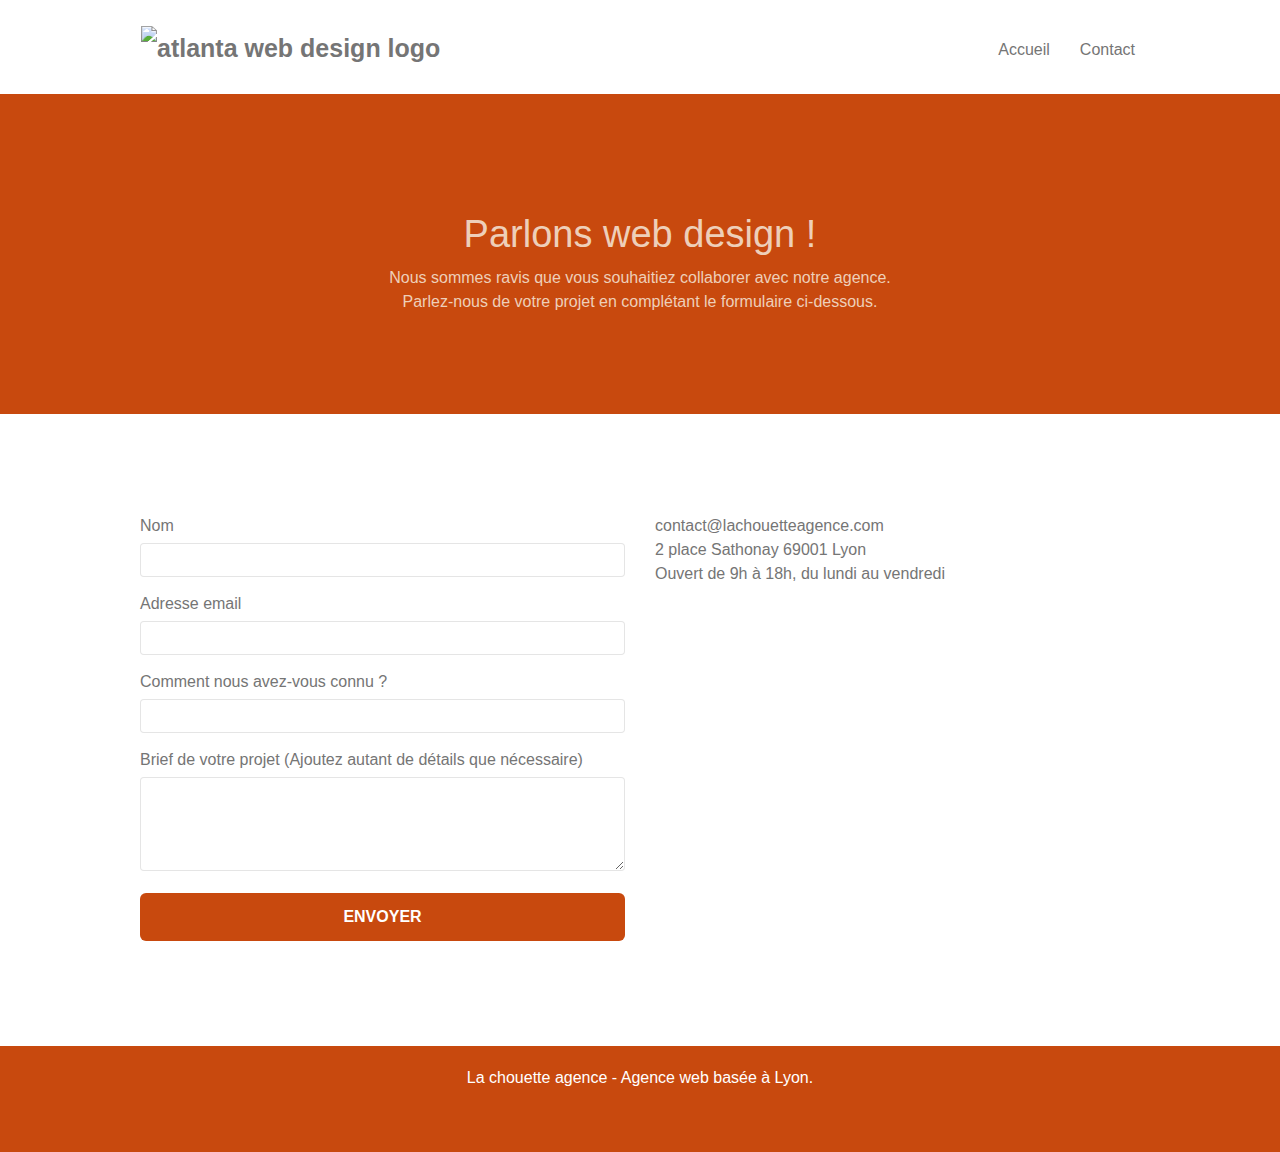
==== contact.html @ 0abac4f8 "after modifications" ====
<!doctype html>
<html lang="fr">
<head>
    <meta charset="utf-8">
    <meta name="keywords" content="">
    <meta name="description" content="">
    <meta name="viewport" content="width=device-width, initial-scale=1.0, viewport-fit=cover">
    <link rel="shortcut icon" type="image/png" href="favicon.jpg">
    
	<link rel="stylesheet" type="text/css" href="./css/bootstrap.min.css">
	<link rel="stylesheet" type="text/css" href="style.css">
	<link rel="stylesheet" type="text/css" href="./css/font-awesome.min.css">
	<link rel="stylesheet" type="text/css" href="./css/et-line.min.css">
	
    
	
    <title>Contact us</title>

    
<!-- Analytics -->
 
<!-- Analytics END -->
    
</head>
<body>
<!-- Principal conteneur -->
<!-- bloc-0 -->
<header class="bloc bgc-white l-bloc " id="bloc-0">
	<div class="container bloc-sm">
		<nav class="navbar row">
			<div class="navbar-header">
				<a class="navbar-brand" href="index.html"><img src="img/la-chouette-agence.png" alt="atlanta web design logo" height="40" /></a>
				<button id="nav-toggle" type="button" class="ui-navbar-toggle navbar-toggle" data-toggle="collapse" data-target=".navbar-1">
					<span class="sr-only">Toggle navigation</span><span class="icon-bar"></span><span class="icon-bar"></span><span class="icon-bar"></span>
				</button>
			</div>
			<div class="collapse navbar-collapse navbar-1 special-dropdown-nav">
				<ul class="site-navigation nav navbar-nav">
					<li>
						<a href="index.html">Accueil</a>
					</li>
					<li>
					</li>
					<li>
						<a href="contact.html">Contact </a>
					</li>
				</ul>
			</div>
		</nav>
	</div>
</header>
<!-- bloc-0 END -->
<main>
<!-- bloc-6 -->
<section class="bloc bg-dots-bg bg-repeat bgc-atomic-tangerine d-bloc bloc-bg-texture texture-paper" id="bloc-6">
	<div class="container bloc-lg">
		<div class="row">
			<div class="col-sm-12">
				<h1 class="text-center hero-bloc-text contact-color">
					Parlons web design !
				</h1>
				<p class="text-center mg-lg contact-color tight-width-whitespace">
					Nous sommes ravis que vous souhaitiez collaborer avec notre agence.<br>
					Parlez-nous de votre projet en complétant le formulaire ci-dessous.
				</p>
			</div>
		</div>
	</div>
</section>
<!-- bloc-6 END -->

<!-- bloc-7 -->
<section class="bloc bgc-white l-bloc" id="bloc-7">
	<div class="container bloc-lg">
		<div class="row">
			<div class="col-sm-6">
				<form id="form_1" novalidate success-msg="Your message has been sent." fail-msg="Sorry it seems that our mail server is not responding, Sorry for the inconvenience!">
					<div class="form-group">
						<label for="name">
							Nom
						</label>
						<input id="name" class="form-control" required />
					</div>
					<div class="form-group">
						<label for="email">
							Adresse email
						</label>
						<input id="email" class="form-control" type="email" required />
					</div>
					<div class="form-group">
						<label for="input_504">
							Comment nous avez-vous connu ?
						</label>
						<input class="form-control" type="email" required id="input_504" />
					</div>
					<div class="form-group">
						<label for="message">
							Brief de votre projet (Ajoutez autant de détails que nécessaire)<br>
						</label><textarea id="message" class="form-control" rows="4" cols="50" required></textarea>
					</div> 
					<button class="bloc-button btn btn-lg btn-block cta-hero btn-atomic-tangerine" type="submit">
						Envoyer
					</button>
				</form>
			</div>
			<div class="col-sm-6">
				<p>
					contact@lachouetteagence.com<br>2 place Sathonay 69001 Lyon<br>Ouvert de 9h à 18h, du lundi au vendredi<br>
				</p>
			</div>
		</div>
	</div>
</section>
<!-- bloc-7 END -->

<!-- ScrollToTop Button -->
<a class="bloc-button btn btn-d scrollToTop" onclick="scrollToTarget('1')"><span class="fa fa-chevron-up"></span></a>
<!-- ScrollToTop Button END-->

</main>
<!-- Footer - bloc-8 -->
<footer class="bloc bgc-atomic-tangerine d-bloc" id="bloc-8">
	<div class="container bloc-sm">
		<div class="row">
			<div class="col-sm-12">
				<p class="text-center white">
					La chouette agence - Agence web basée à Lyon.<br>
				</p>
				<div class="row row-no-gutters social">
					<div class="col-sm-3">
						<div class="text-center">
							<a class="social" href="index.html"><span class="fa fa-twitter icon-md"></span></a>
						</div>
					</div>
					<div class="col-sm-3">
						<div class="text-center">
							<a class="social" href="index.html"><span class="fa fa-facebook icon-md"></span></a>
						</div>
					</div>
					<div class="col-sm-3">
						<div class="text-center">
							<a class="social" href="index.html"><span class="fa fa-dribbble icon-md"></span></a>
						</div>
					</div>
					<div class="col-sm-3">
						<div class="text-center">
							<a class="social" href="index.html"><span class="fa fa-instagram icon-md"></span></a>
						</div>
					</div>
				</div>
			</div>
		</div>
	</div>
</footer>
<!-- Footer - bloc-8 END -->

</div>
<!-- Principal conteneur END -->
    
<script src="./js/jquery-2.1.0.js"></script>
	<script src="./js/bootstrap.min.js"></script>
	<script src="./js/blocs.min.js"></script>
	<script src="./js/jqBootstrapValidation.js"></script>
	<script src="./js/formHandler.js"></script>
</body>
</html>
---- style.css ----
body {
    margin: 0;
    padding: 0;
    font-size: 16px;
    line-height: 1.5;
    background: #FFF;
    overflow-x: hidden;
    -webkit-font-smoothing: antialiased;
    -moz-osx-font-smoothing: grayscale;
}

a,
button {
    transition: all .3s ease-in-out;
    outline: none!important;
    cursor: pointer;
}

a:hover {
    text-decoration: none;
    cursor: pointer;
}


#page-loading-blocs-notifaction {
    position: fixed;
    top: 0;
    bottom: 0;
    width: 100%;
    z-index: 100000;
    background: #FFFFFF url("img/pageload-spinner.gif") no-repeat center center;
}

.bloc {
    width: 100%;
    clear: both;
    background: 50% 50% no-repeat;
    padding: 0 50px;
    -webkit-background-size: cover;
    -moz-background-size: cover;
    -o-background-size: cover;
    background-size: cover;
    position: relative;
}

.bloc .container {
    padding-left: 0;
    padding-right: 0;
}

.bloc-lg {
    padding: 100px 50px;
}

.bloc-md {
    padding: 50px;
}

.bloc-sm {
    padding: 20px 50px;
}

.bg-center,
.bg-l-edge,
.bg-r-edge,
.bg-t-edge,
.bg-b-edge,
.bg-tl-edge,
.bg-bl-edge,
.bg-tr-edge,
.bg-br-edge,
.bg-repeat {
    -webkit-background-size: auto!important;
    -moz-background-size: auto!important;
    -o-background-size: auto!important;
    background-size: auto!important;
}

.bg-repeat {
    background: repeat;
}

.bg-t-edge {
    background: top no-repeat;
}

.bloc-bg-texture::before {
    content: "";
    background-size: 2px 2px;
    position: absolute;
    top: 0;
    bottom: 0;
    left: 0;
    right: 0;
}

.texture-paper::before {
    background: url("img/texture-paper.png");
    background-size: 280px 280px;
}

.b-parallax {
    background-attachment: fixed;
}

.d-bloc {
    color: rgb(252, 252, 244);
}

.d-bloc button:hover {
    color: rgba(255, 255, 255, .9);
}

.d-bloc .icon-round,
.d-bloc .icon-square,
.d-bloc .icon-rounded,
.d-bloc .icon-semi-rounded-a,
.d-bloc .icon-semi-rounded-b {
    border-color: rgba(255, 255, 255, .9);
}

.d-bloc .divider-h span {
    border-color: rgba(255, 255, 255, .2);
}

.d-bloc .a-btn,
.d-bloc .navbar a,
.d-bloc .navbar-brand,
.d-bloc a .icon-sm,
.d-bloc a .icon-md,
.d-bloc a .icon-lg,
.d-bloc a .icon-xl,
.d-bloc h1 a,
.d-bloc h2 a,
.d-bloc h3 a,
.d-bloc h4 a,
.d-bloc h5 a,
.d-bloc h6 a,
.d-bloc p a {
    color: rgba(255, 255, 255, .6);
}

.d-bloc .a-btn:hover,
.d-bloc .navbar a:hover,
.d-bloc .navbar-brand:hover,
.d-bloc a:hover .icon-sm,
.d-bloc a:hover .icon-md,
.d-bloc a:hover .icon-lg,
.d-bloc a:hover .icon-xl,
.d-bloc h1 a:hover,
.d-bloc h2 a:hover,
.d-bloc h3 a:hover,
.d-bloc h4 a:hover,
.d-bloc h5 a:hover,
.d-bloc h6 a:hover,
.d-bloc p a:hover {
    color: rgba(255, 255, 255, 1);
}

.d-bloc .navbar-toggle .icon-bar {
    background: rgba(255, 255, 255, 1);
}

.d-bloc .btn-wire,
.d-bloc .btn-wire:hover {
    color: rgba(255, 255, 255, 1);
    border-color: rgba(255, 255, 255, 1);
}

.d-bloc .panel {
    color: rgba(0, 0, 0, .5);
}

.d-bloc .panel button:hover {
    color: rgba(0, 0, 0, .7);
}

.d-bloc .panel icon {
    border-color: rgba(0, 0, 0, .7);
}

.d-bloc .panel .divider-h span {
    border-color: rgba(0, 0, 0, .1);
}

.d-bloc .panel .a-btn {
    color: rgba(0, 0, 0, .6);
}

.d-bloc .panel .a-btn:hover {
    color: rgba(0, 0, 0, 1);
}

.d-bloc .panel .btn-wire,
.d-bloc .panel .btn-wire:hover {
    color: rgba(0, 0, 0, .7);
    border-color: rgba(0, 0, 0, .3);
}

.d-bloc .panel,
.l-bloc {
    color: rgba(0, 0, 0, .5);
}

.d-bloc .panel button:hover,
.l-bloc button:hover {
    color: rgba(0, 0, 0, .7);
}

.l-bloc .icon-round,
.l-bloc .icon-square,
.l-bloc .icon-rounded,
.l-bloc .icon-semi-rounded-a,
.l-bloc .icon-semi-rounded-b {
    border-color: rgba(0, 0, 0, .7);
}

.d-bloc .panel .divider-h span,
.l-bloc .divider-h span {
    border-color: rgba(0, 0, 0, .1);
}

.d-bloc .panel .a-btn,
.l-bloc .a-btn,
.l-bloc .navbar a,
.l-bloc .navbar-brand,
.l-bloc a .icon-sm,
.l-bloc a .icon-md,
.l-bloc a .icon-lg,
.l-bloc a .icon-xl,
.l-bloc h1 a,
.l-bloc h2 a,
.l-bloc h3 a,
.l-bloc h4 a,
.l-bloc h5 a,
.l-bloc h6 a,
.l-bloc p a {
    color: rgba(0, 0, 0, .6);
}

.d-bloc .panel .a-btn:hover,
.l-bloc .a-btn:hover,
.l-bloc .navbar a:hover,
.l-bloc .navbar-brand:hover,
.l-bloc a:hover .icon-sm,
.l-bloc a:hover .icon-md,
.l-bloc a:hover .icon-lg,
.l-bloc a:hover .icon-xl,
.l-bloc h1 a:hover,
.l-bloc h2 a:hover,
.l-bloc h3 a:hover,
.l-bloc h4 a:hover,
.l-bloc h5 a:hover,
.l-bloc h6 a:hover,
.l-bloc p a:hover {
    color: rgba(0, 0, 0, 1);
}

.l-bloc .navbar-toggle .icon-bar {
    color: rgba(0, 0, 0, .6);
}

.d-bloc .panel .btn-wire,
.d-bloc .panel .btn-wire:hover,
.l-bloc .btn-wire,
.l-bloc .btn-wire:hover {
    color: rgba(0, 0, 0, .7);
    border-color: rgba(0, 0, 0, .3);
}

.voffset {
    margin-top: 30px;
}

.voffset-lg {
    margin-top: 80px;
}

.row-no-gutters {
    margin-right: 0;
    margin-left: 0;
}

.row.row-no-gutters > [class^="col-"],
.row.row-no-gutters > [class*=" col-"] {
    padding-right: 0;
    padding-left: 0;
}

#bloc-1-hero h1 {
    font-size: 32px;
}

.navbar {
    margin-bottom: 0;
    z-index: 1;
}

.navbar-brand {
    height: auto;
    padding: 3px 15px;
    font-size: 25px;
    font-weight: normal;
    font-weight: 600;
    line-height: 44px;
}

.navbar-brand img {
    max-height: 200px;
    margin: 0 5px 0 0;
    display: inline;
}

.navbar-brand img[src$=svg] {
    min-width: 100px;
}

.nav-center .navbar-brand img {
    margin: 0;
}

.navbar .nav {
    padding-top: 2px;
    margin-right: -16px;
    float: right;
    z-index: 1;
}

.nav > li {
    float: left;
    margin-top: 4px;
    font-size: 16px;
}

.navbar-nav .open .dropdown-menu > li > a {
    text-align: inherit;
}

.nav > li a:hover,
.nav > li a:focus {
    background: transparent;
}

.navbar-toggle {
    margin: 10px 10px 0 0;
    border: 0px;
}

.navbar-toggle:hover {
    background: transparent!important;
}

.navbar-toggle .icon-bar {
    background-color: rgba(0, 0, 0, .5);
    width: 26px;
}

.nav-invert .navbar .nav {
    float: left;
}

.nav-invert .navbar-header,
.nav-invert .navbar-brand {
    float: right;
    position: relative;
    z-index: 2;
}

@media (min-width: 768px) {
    .site-navigation {
        position: absolute;
        top: 50%;
        right: 20px;
        transform: translate(0, -50%);
        -webkit-transform: translateY(-50%);
    }
    .nav > li .dropdown-menu a,
    .nav > li .dropdown-menu a:hover {
        color: #484848;
    }
    .nav-invert .site-navigation {
        left: 0;
        right: 0;
    }
    .nav-center {
        text-align: center;
    }
    .nav-center .navbar-header {
        width: 100%;
    }
    .nav-center .navbar-header,
    .nav-center .navbar-brand,
    .nav-center .nav > li {
        float: none;
        display: inline-block;
    }
    .nav-center .site-navigation {
        position: relative;
        width: 100%;
        right: 0;
        margin-right: 0px;
        margin-top: 20px;
    }
    .nav-center.mini-nav .navbar-toggle {
        float: none;
        margin: 10px auto 0;
    }
}

.nav > li > .dropdown a {
    background: none!important;
    display: block;
    padding: 14px 15px;
}

nav .caret {
    margin: 0 5px;
}

.dropdown-menu .dropdown-menu {
    top: -8px;
    left: 100%;
}

.dropdown-menu .dropmenu-flow-right {
    top: 100%;
    left: 0;
    margin-left: -1px;
    border-top-left-radius: 0;
    border-top-right-radius: 0;
}

.dropdown-menu .dropdown span {
    border: 4px solid black;
    border-top-color: transparent;
    border-right-color: transparent;
    border-bottom-color: transparent;
    margin: 6px -5px 0 0!important;
    float: right;
}

.mg-md {
    margin-top: 10px;
    margin-bottom: 20px;
}

.mg-lg {
    margin-top: 10px;
    margin-bottom: 40px;
}

.btn {
    margin: 0 5px 5px 0;
}

.btn.pull-right {
    margin: 0 0 5px 5px;
}

.btn-d,
.btn-d:hover,
.btn-d:focus {
    color: #FFF;
    background: rgba(0, 0, 0, .3);
}

button {
    outline: none!important;
}

.btn-rd {
    border-radius: 40px;
}

.btn-clean {
    border: 1px solid rgba(0, 0, 0, .08);
    border-bottom-color: rgba(0, 0, 0, .1);
    text-shadow: 0 1px 0 rgba(0, 0, 1, .1);
    box-shadow: 0 1px 3px rgba(0, 0, 1, .25), inset 0 1px 0 0 rgba(255, 255, 255, .15);
}

.icon-md {
    font-size: 30px!important;
}

.icon-lg {
    font-size: 60px!important;
}

.sm-shadow {
    text-shadow: 0 1px 2px rgba(0, 0, 0, .3);
}

.panel-sq,
.panel-sq .panel-heading,
.panel-sq .panel-footer {
    border-radius: 0;
}

.panel-rd {
    border-radius: 30px;
}

.panel-rd .panel-heading {
    border-radius: 29px 29px 0 0;
}

.panel-rd .panel-footer {
    border-radius: 0 0 29px 29px;
}

.form-control {
    border-color: rgba(0, 0, 0, .1);
    box-shadow: none;
}

.scrollToTop {
    width: 40px;
    height: 40px;
    position: fixed;
    bottom: 20px;
    right: 20px;
    opacity: 0;
    z-index: 500;
    transition: all .3s ease-in-out;
}

.scrollToTop span {
    margin-top: 6px;
}

.showScrollTop {
    font-size: 14px;
    opacity: 1;
}

a[data-lightbox] {
    position: relative;
    display: block;
    text-align: center;
}

a[data-lightbox]:hover::before {
    content: "+";
    font-family: "HelveticaNeue-Light", "Helvetica Neue Light", "Helvetica Neue", Helvetica, Arial;
    font-size: 32px;
    width: 50px;
    height: 50px;
    margin-left: -25px;
    border-radius: 50%;
    background: rgba(0, 0, 0, .6);
    color: #FFF;
    font-weight: 100;
    z-index: 1;
    position: absolute;
    top: 50%;
    transform: translateY(-50%);
    -webkit-transform: translateY(-50%);
}

a[data-lightbox]:hover img {
    opacity: 0.6;
    -webkit-animation-fill-mode: none;
    animation-fill-mode: none;
}

#lightbox-modal {
    display: flex;
    align-items: center;
}

#lightbox-modal .modal-dialog {
    width: 90%;
    max-width: 900px;
    margin: 0 auto 0;
}

#lightbox-modal .modal-dialog img {
    max-height: 90vh;
    margin: 0 auto;
}

.lightbox-caption {
    padding: 20px;
    color: #FFF;
    background: rgba(0, 0, 0, .5);
    position: absolute;
    left: 15px;
    right: 15px;
    bottom: 5px;
}

.close-lightbox {
    color: #FFF;
    font-size: 30px;
    position: absolute;
    top: 20px;
    right: 20px;
    z-index: 20;
    background: rgba(0, 0, 0, .5);
    border: none;
    line-height: 30px;
    padding: 0 9px 5px;
    opacity: 0.3;
}

.close-lightbox:hover,
.next-lightbox:hover,
.prev-lightbox:hover {
    opacity: 1.0;
    color: #FFF;
}

.next-lightbox,
.prev-lightbox {
    font-size: 20px;
    color: rgba(255, 255, 255, .9);
    background: rgba(0, 0, 0, .5);
    transition: all .2s ease-in-out;
    position: absolute;
    top: 45%;
    z-index: 1;
    opacity: 0.4;
}

.next-lightbox {
    padding: 6px 8px 1px 13px;
    right: 25px;
}

.prev-lightbox {
    padding: 6px 13px 1px 10px;
    left: 25px;
}

.snapshot-lb .modal-body {
    padding-bottom: 45px;
}

.snapshot-lb .lightbox-caption {
    padding: 0;
    color: rgba(0, 0, 0, .5);
    background: none;
}
.portfolio-links{
    color: #FAFAFA!important;
}

h1,
h2,
h3,
h4,
h5,
h6,
p,
label,
.btn,
a {
    font-family: "helvetica";
    font-weight: 400;
    color: #757575!important;
}

.container {
    max-width: 1000px;
}

.hero-bloc-text {
    font-size: 38px;
}

.hero-bloc-text-sub {
    font-size: 36px;
}

.statement-bloc-text {
    line-height: 26px;
    font-style: italic;
    font-size: 20px;
    text-align: center;
    font-weight: lighter;
    max-width: 520px;
    margin: auto auto auto auto;
}

p {
    font-size: 16px;
}

.tight-width-whitespace {
    max-width: 600px;
    margin: auto auto auto auto;
}

.h1 {
    font-size: 20px;
    font-family: "Open Sans";
}

.cta-hero {
    margin-top: 22px;
    color: #FFFFFF!important;
    text-transform: uppercase;
    padding: 12px 28px 12px 28px;
    font-size: 16px;
    font-weight: 700;
}

.social {
    max-width: 400px;
    margin: auto auto auto auto;
}

h2 {
    font-size: 22px;
    line-height: 1.4em;
}

h3 {
    font-size: 18px;
    text-transform: uppercase;
    font-weight: 700;
    color: #333333!important;
}

.med-width-whitespace {
    max-width: 800px;
    margin: auto auto auto auto;
    box-shadow: 0px 0px 0px #000000;
}

h1 {
    color: #333333!important;
}

h4 {
    color: #333333!important;
}

.icons {
    margin-bottom: 14px;
    margin-top: 24px;
}

.white {
    color: #FFFFFF!important;
}

.portfolio-thumb {
    margin-bottom: 24px;
}

.portfolio-row {
    margin-bottom: 44px;
    margin-top: 50px;
}

.avatar {
    box-shadow: 0px 4px 9px rgba(0, 0, 0, 0.3);
}

.black-background {
    background-color: rgba(165, 147, 99, 0.7);
    padding: 40px 40px 40px 40px;
}

.bold-link {
    font-weight: 900;
    text-decoration: underline!important;
}

.bgc-white {
    background-color: #FFFFFF;
}

.bgc-dark-slate-blue {
    background-color: #364577;
}

.bgc-atomic-tangerine {
    background-color: #C8490E;
}

.tc-white {
    color: #E5A69A!important;
}
.grey-text {
    color: #5D5D5D!important;
}
.background-orange {
    background-color:#C8490E;
}

.btn-atomic-tangerine {
    background: #C8490E;
    color: #FFFFFF!important;
}

.btn-atomic-tangerine:hover {
    background: #AC613E!important;
    color: #FFFFFF!important;
}

.ltc-white {
    color: #FFFFFF!important;
}

.ltc-white:hover {
    color: #cccccc!important;
}

.ltc-atomic-tangerine {
    color: #F3976C!important;
}
.contact-color{
    color:#EECFB9!important;
}
.ltc-atomic-tangerine:hover {
    color: #c27956!important;
}

.icon-dark-slate-blue {
    color: #364577!important;
    border-color: #364577!important;
}

.bg-dots-bg {
    background-image: url("img/dots-bg.png");
}

.bg-lines-h2-bg {
    background-image: url("img/lines-h2-bg.png");
}

.bg-banniere {
    background-image: url("img/la-chouette-agence-banniere.jpg");
}

.bg-presentation {
    background-image: url("img/image-de-presentation.jpg");
}

@media (max-width: 1024px) {
    .bloc {
        padding-left: 20px;
        padding-right: 20px;
    }
    .bloc.full-width-bloc,
    .bloc-tile-2.full-width-bloc .container,
    .bloc-tile-3.full-width-bloc .container,
    .bloc-tile-4.full-width-bloc .container {
        padding-left: 0;
        padding-right: 0;
    }
}



@media (max-width: 992px) and (min-width: 768px) {
    .navbar .nav {
        max-width: 80%
    }
    .nav-center.navbar .nav {
        max-width: 100%
    }
}

@media only screen and (min-device-width: 768px) and (max-device-width: 1024px) and (orientation: landscape) {
    .b-parallax {
        background-attachment: scroll;
    }
}

@media only screen and (min-device-width: 1024px) and (max-device-width: 1366px) and (-webkit-min-device-pixel-ratio: 1.5) {
    .b-parallax {
        background-attachment: scroll;
    }
}

@media (max-width: 991px) {
    .container {
        width: 100%;
    }
    .b-parallax {
        background-attachment: scroll;
    }
    .page-container,
    #hero-bloc {
        overflow-x: hidden;
        position: relative;
    }
    .bloc {
        padding-left: constant(safe-area-inset-left);
        padding-right: constant(safe-area-inset-right);
    }
    .bloc-group,
    .bloc-group .bloc {
        display: block;
        width: 100%;
    }
    .bloc-fill-screen .fill-bloc-top-edge,
    .bloc-fill-screen .fill-bloc-bottom-edge {
        padding: 0 20px;
        padding-left: constant(safe-area-inset-left);
        padding-right: constant(safe-area-inset-right);
    }
}

@media (max-width: 767px) {
    .page-container {
        overflow-x: hidden;
        position: relative;
    }
    h1,
    h2,
    h3,
    h4,
    h5,
    h6,
    p,
    #disqus_thread {
        padding-left: 10px!important;
        padding-right: 10px!important;
    }
    .b-parallax {
        background-attachment: scroll;
    }
    .navbar .nav {
        padding-top: 0;
        border-top: 1px solid rgba(0, 0, 0, .2);
        float: none!important;
    }
    .navbar.row {
        margin-left: 0;
        margin-right: 0;
    }
    .site-navigation {
        position: inherit;
        transform: none;
        -webkit-transform: none;
        -ms-transform: none;
    }
    .nav > li {
        margin-top: 0;
        border-bottom: 1px solid rgba(0, 0, 0, .1);
        background: rgba(0, 0, 0, .05);
        text-align: left;
        padding-left: 15px;
        width: 100%;
    }
    .nav > li:hover {
        background: rgba(0, 0, 0, .08);
    }
    .dropdown .dropdown a .caret {
        float: none;
        margin: 5px 0 0 10px!important;
        border: 4px solid black;
        border-bottom-color: transparent;
        border-right-color: transparent;
        border-left-color: transparent;
    }
    #hero-bloc .navbar .nav {
        background: rgba(0, 0, 0, .8);
    }
    #hero-bloc .navbar .nav a {
        color: rgba(255, 255, 255, .6);
    }
    .hero {
        padding: 50px 0;
    }
    .hero-nav {
        left: -1px;
        right: -1px;
    }
    .navbar-collapse {
        padding: 0;
        overflow-x: hidden;
        -webkit-box-shadow: none;
        box-shadow: none;
    }
    .navbar-brand img {
        max-height: 40px;
        width: auto;
    }
    .nav-invert .navbar-header {
        float: none;
        width: 100%;
    }
    .nav-invert .navbar-toggle {
        float: left;
        margin-left: 10px;
    }
    .bloc {
        padding-left: 0;
        padding-right: 0;
    }
    .bloc-xxl,
    .bloc-xl,
    .bloc-lg {
        padding: 40px 0;
    }
    .bloc-sm,
    .bloc-md {
        padding-left: 0;
        padding-right: 0;
    }
    .bloc-tile-2 .container,
    .bloc-tile-3 .container,
    .bloc-tile-4 .container,
    .bloc-fill-screen .fill-bloc-top-edge,
    .bloc-fill-screen .fill-bloc-bottom-edge {
        padding-left: 0;
        padding-right: 0;
    }
    .a-block {
        padding: 0 10px;
    }
    .btn-dwn {
        display: none;
    }
    .voffset {
        margin-top: 5px;
    }
    .voffset-md {
        margin-top: 20px;
    }
    .voffset-lg {
        margin-top: 30px;
    }
    form {
        padding: 5px;
    }
    .close-lightbox {
        display: inline-block;
    }
    .blocsapp-device-iphone5 {
        background-size: 216px 425px;
        padding-top: 60px;
        width: 216px;
        height: 425px;
    }
    .blocsapp-device-iphone5 img {
        width: 180px;
        height: 320px;
    }
}
.quot-text {
    font-size: 20px;
    font-weight: 500;
}
.contact-text {
    font-size: 32px;
}

.black-text {
    color: #000000;
}

@media (max-width: 400px) {
    .bloc {
        padding-left: 0;
        padding-right: 0;
    }
}

@media (max-width: 767px) {
    .bloc-mob-center-text {
        text-align: center;
    }
}
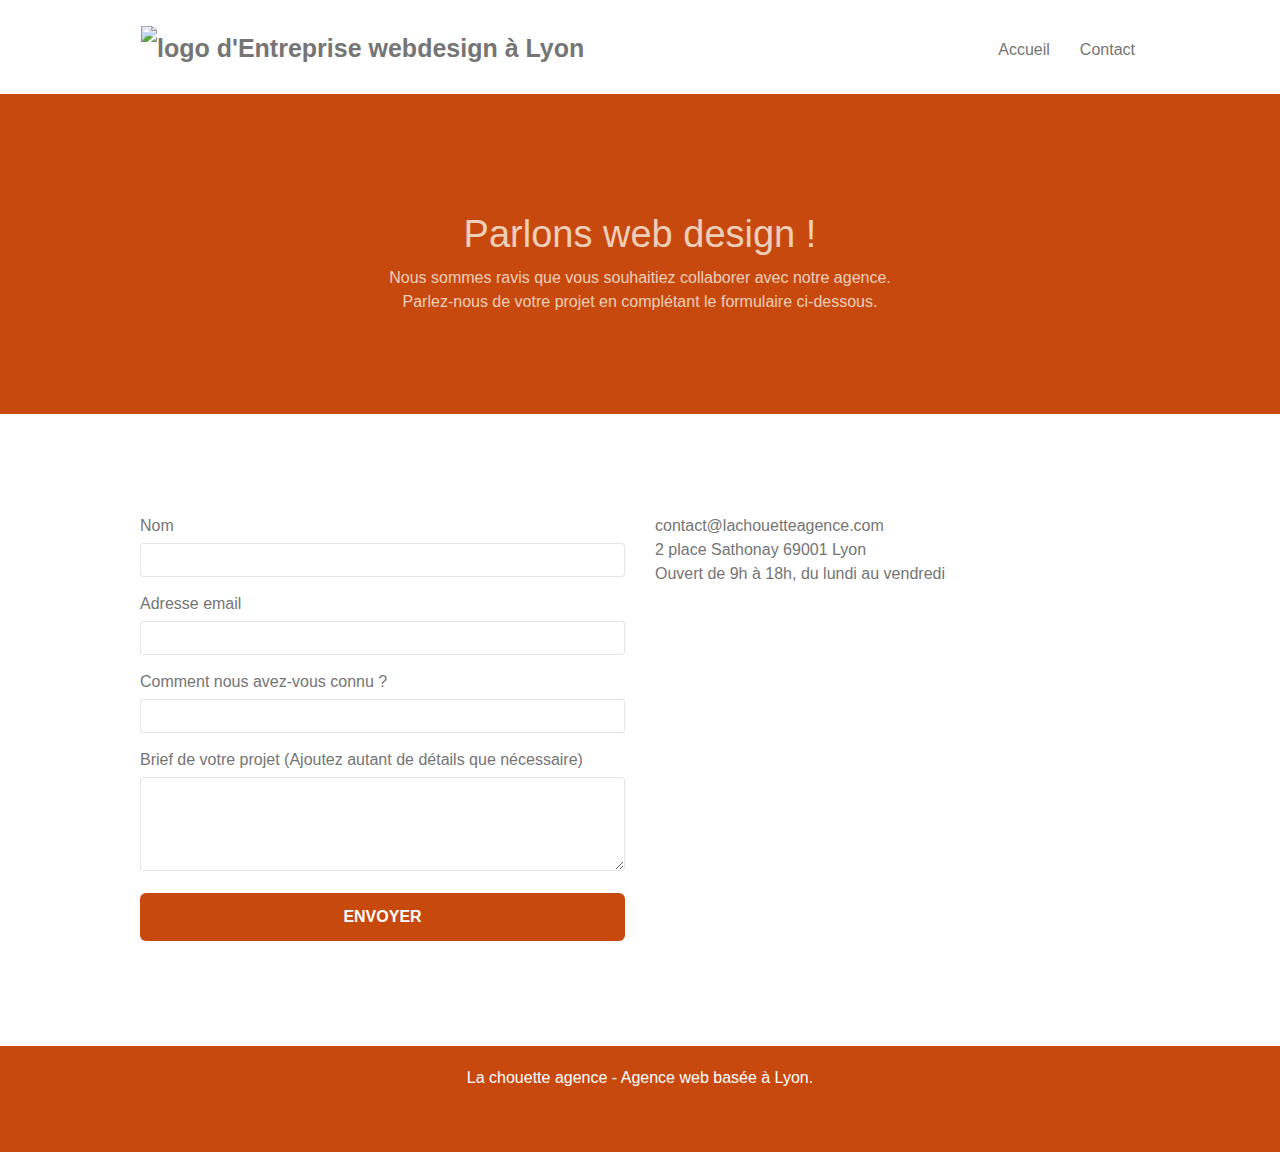
==== commit 01d6393a: "las modifications" ====
--- a/contact.html
+++ b/contact.html
@@ -8,7 +8,7 @@
     <link rel="shortcut icon" type="image/png" href="favicon.jpg">
     
 	<link rel="stylesheet" type="text/css" href="./css/bootstrap.min.css">
-	<link rel="stylesheet" type="text/css" href="style.css">
+	<link rel="stylesheet" type="text/css" href="style-min.css">
 	<link rel="stylesheet" type="text/css" href="./css/font-awesome.min.css">
 	<link rel="stylesheet" type="text/css" href="./css/et-line.min.css">
 	
@@ -29,7 +29,7 @@
 	<div class="container bloc-sm">
 		<nav class="navbar row">
 			<div class="navbar-header">
-				<a class="navbar-brand" href="index.html"><img src="img/la-chouette-agence.png" alt="atlanta web design logo" height="40" /></a>
+				<a class="navbar-brand" href="index.html"><img src="img/la-chouette-agence.png" alt="logo d'Entreprise webdesign à Lyon" height="40" /></a>
 				<button id="nav-toggle" type="button" class="ui-navbar-toggle navbar-toggle" data-toggle="collapse" data-target=".navbar-1">
 					<span class="sr-only">Toggle navigation</span><span class="icon-bar"></span><span class="icon-bar"></span><span class="icon-bar"></span>
 				</button>
@@ -37,12 +37,12 @@
 			<div class="collapse navbar-collapse navbar-1 special-dropdown-nav">
 				<ul class="site-navigation nav navbar-nav">
 					<li>
-						<a href="index.html">Accueil</a>
+						<a tabindex="0" href="index.html">Accueil</a>
 					</li>
 					<li>
 					</li>
 					<li>
-						<a href="contact.html">Contact </a>
+						<a tabindex="0" href="contact.html">Contact </a>
 					</li>
 				</ul>
 			</div>
@@ -98,7 +98,7 @@
 							Brief de votre projet (Ajoutez autant de détails que nécessaire)<br>
 						</label><textarea id="message" class="form-control" rows="4" cols="50" required></textarea>
 					</div> 
-					<button class="bloc-button btn btn-lg btn-block cta-hero btn-atomic-tangerine" type="submit">
+					<button tabindex="0" class="bloc-button btn btn-lg btn-block cta-hero btn-atomic-tangerine" type="submit">
 						Envoyer
 					</button>
 				</form>
@@ -129,22 +129,22 @@
 				<div class="row row-no-gutters social">
 					<div class="col-sm-3">
 						<div class="text-center">
-							<a class="social" href="index.html"><span class="fa fa-twitter icon-md"></span></a>
+							<a class="social" href="index.html"><span tabindex="0" class="fa fa-twitter icon-md"></span></a>
 						</div>
 					</div>
 					<div class="col-sm-3">
 						<div class="text-center">
-							<a class="social" href="index.html"><span class="fa fa-facebook icon-md"></span></a>
+							<a class="social" href="index.html"><span tabindex="0" class="fa fa-facebook icon-md"></span></a>
 						</div>
 					</div>
 					<div class="col-sm-3">
 						<div class="text-center">
-							<a class="social" href="index.html"><span class="fa fa-dribbble icon-md"></span></a>
+							<a class="social" href="index.html"><span tabindex="0" class="fa fa-dribbble icon-md"></span></a>
 						</div>
 					</div>
 					<div class="col-sm-3">
 						<div class="text-center">
-							<a class="social" href="index.html"><span class="fa fa-instagram icon-md"></span></a>
+							<a class="social" href="index.html"><span tabindex="0" class="fa fa-instagram icon-md"></span></a>
 						</div>
 					</div>
 				</div>
--- a/style-min.css
+++ b/style-min.css
@@ -0,0 +1 @@
+body{margin:0;padding:0;font-size:16px;line-height:1.5;background:#FFF;overflow-x:hidden;-webkit-font-smoothing:antialiased;-moz-osx-font-smoothing:grayscale}a,button{transition:all .3s ease-in-out;outline:none!important;cursor:pointer}a:hover{text-decoration:none;cursor:pointer}#page-loading-blocs-notifaction{position:fixed;top:0;bottom:0;width:100%;z-index:100000;background:#fff url("img/pageload-spinner.gif") no-repeat center center}.bloc{width:100%;clear:both;background:50% 50% no-repeat;padding:0 50px;-webkit-background-size:cover;-moz-background-size:cover;-o-background-size:cover;background-size:cover;position:relative}.bloc .container{padding-left:0;padding-right:0}.bloc-lg{padding:100px 50px}.bloc-md{padding:50px}.bloc-sm{padding:20px 50px}.bg-center,.bg-l-edge,.bg-r-edge,.bg-t-edge,.bg-b-edge,.bg-tl-edge,.bg-bl-edge,.bg-tr-edge,.bg-br-edge,.bg-repeat{-webkit-background-size:auto!important;-moz-background-size:auto!important;-o-background-size:auto!important;background-size:auto!important}.bg-repeat{background:repeat}.bg-t-edge{background:top no-repeat}.bloc-bg-texture::before{content:"";background-size:2px 2px;position:absolute;top:0;bottom:0;left:0;right:0}.texture-paper::before{background:url("img/texture-paper.png");background-size:280px 280px}.b-parallax{background-attachment:fixed}.d-bloc{color:#fcfcf4}.d-bloc button:hover{color:rgba(255,255,255,.9)}.d-bloc .icon-round,.d-bloc .icon-square,.d-bloc .icon-rounded,.d-bloc .icon-semi-rounded-a,.d-bloc .icon-semi-rounded-b{border-color:rgba(255,255,255,.9)}.d-bloc .divider-h span{border-color:rgba(255,255,255,.2)}.d-bloc .a-btn,.d-bloc .navbar a,.d-bloc .navbar-brand,.d-bloc a .icon-sm,.d-bloc a .icon-md,.d-bloc a .icon-lg,.d-bloc a .icon-xl,.d-bloc h1 a,.d-bloc h2 a,.d-bloc h3 a,.d-bloc h4 a,.d-bloc h5 a,.d-bloc h6 a,.d-bloc p a{color:rgba(255,255,255,.6)}.d-bloc .a-btn:hover,.d-bloc .navbar a:hover,.d-bloc .navbar-brand:hover,.d-bloc a:hover .icon-sm,.d-bloc a:hover .icon-md,.d-bloc a:hover .icon-lg,.d-bloc a:hover .icon-xl,.d-bloc h1 a:hover,.d-bloc h2 a:hover,.d-bloc h3 a:hover,.d-bloc h4 a:hover,.d-bloc h5 a:hover,.d-bloc h6 a:hover,.d-bloc p a:hover{color:rgba(255,255,255,1)}.d-bloc .navbar-toggle .icon-bar{background:rgba(255,255,255,1)}.d-bloc .btn-wire,.d-bloc .btn-wire:hover{color:rgba(255,255,255,1);border-color:rgba(255,255,255,1)}.d-bloc .panel{color:rgba(0,0,0,.5)}.d-bloc .panel button:hover{color:rgba(0,0,0,.7)}.d-bloc .panel icon{border-color:rgba(0,0,0,.7)}.d-bloc .panel .divider-h span{border-color:rgba(0,0,0,.1)}.d-bloc .panel .a-btn{color:rgba(0,0,0,.6)}.d-bloc .panel .a-btn:hover{color:rgba(0,0,0,1)}.d-bloc .panel .btn-wire,.d-bloc .panel .btn-wire:hover{color:rgba(0,0,0,.7);border-color:rgba(0,0,0,.3)}.d-bloc .panel,.l-bloc{color:rgba(0,0,0,.5)}.d-bloc .panel button:hover,.l-bloc button:hover{color:rgba(0,0,0,.7)}.l-bloc .icon-round,.l-bloc .icon-square,.l-bloc .icon-rounded,.l-bloc .icon-semi-rounded-a,.l-bloc .icon-semi-rounded-b{border-color:rgba(0,0,0,.7)}.d-bloc .panel .divider-h span,.l-bloc .divider-h span{border-color:rgba(0,0,0,.1)}.d-bloc .panel .a-btn,.l-bloc .a-btn,.l-bloc .navbar a,.l-bloc .navbar-brand,.l-bloc a .icon-sm,.l-bloc a .icon-md,.l-bloc a .icon-lg,.l-bloc a .icon-xl,.l-bloc h1 a,.l-bloc h2 a,.l-bloc h3 a,.l-bloc h4 a,.l-bloc h5 a,.l-bloc h6 a,.l-bloc p a{color:rgba(0,0,0,.6)}.d-bloc .panel .a-btn:hover,.l-bloc .a-btn:hover,.l-bloc .navbar a:hover,.l-bloc .navbar-brand:hover,.l-bloc a:hover .icon-sm,.l-bloc a:hover .icon-md,.l-bloc a:hover .icon-lg,.l-bloc a:hover .icon-xl,.l-bloc h1 a:hover,.l-bloc h2 a:hover,.l-bloc h3 a:hover,.l-bloc h4 a:hover,.l-bloc h5 a:hover,.l-bloc h6 a:hover,.l-bloc p a:hover{color:rgba(0,0,0,1)}.l-bloc .navbar-toggle .icon-bar{color:rgba(0,0,0,.6)}.d-bloc .panel .btn-wire,.d-bloc .panel .btn-wire:hover,.l-bloc .btn-wire,.l-bloc .btn-wire:hover{color:rgba(0,0,0,.7);border-color:rgba(0,0,0,.3)}.voffset{margin-top:30px}.voffset-lg{margin-top:80px}.row-no-gutters{margin-right:0;margin-left:0}.row.row-no-gutters>[class^="col-"],.row.row-no-gutters>[class*=" col-"]{padding-right:0;padding-left:0}#bloc-1-hero h1{font-size:32px}.navbar{margin-bottom:0;z-index:1}.navbar-brand{height:auto;padding:3px 15px;font-size:25px;font-weight:normal;font-weight:600;line-height:44px}.navbar-brand img{max-height:200px;margin:0 5px 0 0;display:inline}.navbar-brand img[src$=svg]{min-width:100px}.nav-center .navbar-brand img{margin:0}.navbar .nav{padding-top:2px;margin-right:-16px;float:right;z-index:1}.nav>li{float:left;margin-top:4px;font-size:16px}.navbar-nav .open .dropdown-menu>li>a{text-align:inherit}.nav>li a:hover,.nav>li a:focus{background:transparent;outline:3px solid orange}.navbar-toggle{margin:10px 10px 0 0;border:0}.navbar-toggle:hover{background:transparent!important}.navbar-toggle .icon-bar{background-color:rgba(0,0,0,.5);width:26px}.nav-invert .navbar .nav{float:left}.nav-invert .navbar-header,.nav-invert .navbar-brand{float:right;position:relative;z-index:2}@media(min-width:768px){.site-navigation{position:absolute;top:50%;right:20px;transform:translate(0,-50%);-webkit-transform:translateY(-50%)}.nav>li .dropdown-menu a,.nav>li .dropdown-menu a:hover{color:#484848}.nav-invert .site-navigation{left:0;right:0}.nav-center{text-align:center}.nav-center .navbar-header{width:100%}.nav-center .navbar-header,.nav-center .navbar-brand,.nav-center .nav>li{float:none;display:inline-block}.nav-center .site-navigation{position:relative;width:100%;right:0;margin-right:0;margin-top:20px}.nav-center.mini-nav .navbar-toggle{float:none;margin:10px auto 0}}.nav>li>.dropdown a{background:none!important;display:block;padding:14px 15px}nav .caret{margin:0 5px}.dropdown-menu .dropdown-menu{top:-8px;left:100%}.dropdown-menu .dropmenu-flow-right{top:100%;left:0;margin-left:-1px;border-top-left-radius:0;border-top-right-radius:0}.dropdown-menu .dropdown span{border:4px solid black;border-top-color:transparent;border-right-color:transparent;border-bottom-color:transparent;margin:6px -5px 0 0!important;float:right}.mg-md{margin-top:10px;margin-bottom:20px}.mg-lg{margin-top:10px;margin-bottom:40px}.btn{margin:0 5px 5px 0}.btn.pull-right{margin:0 0 5px 5px}.btn-d,.btn-d:hover,.btn-d:focus{color:#FFF;background:rgba(0,0,0,.3)}button{outline:none!important}.btn-rd{border-radius:40px}.btn-clean{border:1px solid rgba(0,0,0,.08);border-bottom-color:rgba(0,0,0,.1);text-shadow:0 1px 0 rgba(0,0,1,.1);box-shadow:0 1px 3px rgba(0,0,1,.25),inset 0 1px 0 0 rgba(255,255,255,.15)}.icon-md{font-size:30px!important}.icon-lg{font-size:60px!important}.sm-shadow{text-shadow:0 1px 2px rgba(0,0,0,.3)}.panel-sq,.panel-sq .panel-heading,.panel-sq .panel-footer{border-radius:0}.panel-rd{border-radius:30px}.panel-rd .panel-heading{border-radius:29px 29px 0 0}.panel-rd .panel-footer{border-radius:0 0 29px 29px}.form-control{border-color:rgba(0,0,0,.1);box-shadow:none}.scrollToTop{width:40px;height:40px;position:fixed;bottom:20px;right:20px;opacity:0;z-index:500;transition:all .3s ease-in-out}.scrollToTop span{margin-top:6px}.showScrollTop{font-size:14px;opacity:1}a[data-lightbox]{position:relative;display:block;text-align:center}a[data-lightbox]:hover::before{content:"+";font-family:"HelveticaNeue-Light","Helvetica Neue Light","Helvetica Neue",Helvetica,Arial;font-size:32px;width:50px;height:50px;margin-left:-25px;border-radius:50%;background:rgba(0,0,0,.6);color:#FFF;font-weight:100;z-index:1;position:absolute;top:50%;transform:translateY(-50%);-webkit-transform:translateY(-50%)}a[data-lightbox]:hover img{opacity:.6;-webkit-animation-fill-mode:none;animation-fill-mode:none}#lightbox-modal{display:flex;align-items:center}#lightbox-modal .modal-dialog{width:90%;max-width:900px;margin:0 auto 0}#lightbox-modal .modal-dialog img{max-height:90vh;margin:0 auto}.lightbox-caption{padding:20px;color:#FFF;background:rgba(0,0,0,.5);position:absolute;left:15px;right:15px;bottom:5px}.close-lightbox{color:#FFF;font-size:30px;position:absolute;top:20px;right:20px;z-index:20;background:rgba(0,0,0,.5);border:0;line-height:30px;padding:0 9px 5px;opacity:.3}.close-lightbox:hover,.next-lightbox:hover,.prev-lightbox:hover{opacity:1.0;color:#FFF}.next-lightbox,.prev-lightbox{font-size:20px;color:rgba(255,255,255,.9);background:rgba(0,0,0,.5);transition:all .2s ease-in-out;position:absolute;top:45%;z-index:1;opacity:.4}.next-lightbox{padding:6px 8px 1px 13px;right:25px}.prev-lightbox{padding:6px 13px 1px 10px;left:25px}.snapshot-lb .modal-body{padding-bottom:45px}.snapshot-lb .lightbox-caption{padding:0;color:rgba(0,0,0,.5);background:0}.portfolio-links{color:#FAFAFA!important}h1,h2,h3,h4,h5,h6,p,label,.btn,a{font-family:"helvetica";font-weight:400;color:#757575!important}.container{max-width:1000px}.hero-bloc-text{font-size:38px}.hero-bloc-text-sub{font-size:36px}.statement-bloc-text{line-height:26px;font-style:italic;font-size:20px;text-align:center;font-weight:lighter;max-width:520px;margin:auto auto auto auto}p{font-size:16px}.tight-width-whitespace{max-width:600px;margin:auto auto auto auto}.h1{font-size:20px;font-family:"Open Sans"}.cta-hero{margin-top:22px;color:#FFFFFF!important;text-transform:uppercase;padding:12px 28px 12px 28px;font-size:16px;font-weight:700}.social{max-width:400px;margin:auto auto auto auto}h2{font-size:22px;line-height:1.4em}h3{font-size:18px;text-transform:uppercase;font-weight:700;color:#333333!important}.med-width-whitespace{max-width:800px;margin:auto auto auto auto;box-shadow:0 0 0 #000}h1{color:#333333!important}h4{color:#333333!important}.icons{margin-bottom:14px;margin-top:24px}.white{color:#FFFFFF!important}.portfolio-thumb{margin-bottom:24px}.portfolio-row{margin-bottom:44px;margin-top:50px}.avatar{box-shadow:0 4px 9px rgba(0,0,0,0.3)}.black-background{background-color:rgba(165,147,99,0.7);padding:40px 40px 40px 40px}.bold-link{font-weight:900;text-decoration:underline!important}.bgc-white{background-color:#fff}.bgc-dark-slate-blue{background-color:#364577}.bgc-atomic-tangerine{background-color:#c8490e}.tc-white{color:#E5A69A!important}.grey-text{color:#5D5D5D!important}.background-orange{background-color:#c8490e}.btn-atomic-tangerine{background:#c8490e;color:#FFFFFF!important}.btn-atomic-tangerine:hover{background:#AC613E!important;color:#FFFFFF!important}.ltc-white{color:#FFFFFF!important}.ltc-white:hover{color:#cccccc!important}.ltc-atomic-tangerine{color:#F3976C!important}.contact-color{color:#EECFB9!important}.ltc-atomic-tangerine:hover{color:#c27956!important}.icon-dark-slate-blue{color:#364577!important;border-color:#364577!important}.bg-dots-bg{background-image:url("img/dots-bg.png")}.bg-lines-h2-bg{background-image:url("img/lines-h2-bg.png")}.bg-banniere{background-image:url("img/la-chouette-agence-banniere.jpg")}.bg-presentation{background-image:url("img/image-de-presentation.jpg")}@media(max-width:1024px){.bloc{padding-left:20px;padding-right:20px}.bloc.full-width-bloc,.bloc-tile-2.full-width-bloc .container,.bloc-tile-3.full-width-bloc .container,.bloc-tile-4.full-width-bloc .container{padding-left:0;padding-right:0}}@media(max-width:992px) and (min-width:768px){.navbar .nav{max-width:80%}.nav-center.navbar .nav{max-width:100%}}@media only screen and (min-device-width:768px) and (max-device-width:1024px) and (orientation:landscape){.b-parallax{background-attachment:scroll}}@media only screen and (min-device-width:1024px) and (max-device-width:1366px) and (-webkit-min-device-pixel-ratio:1.5){.b-parallax{background-attachment:scroll}}@media(max-width:991px){.container{width:100%}.b-parallax{background-attachment:scroll}.page-container,#hero-bloc{overflow-x:hidden;position:relative}.bloc{padding-left:constant(safe-area-inset-left);padding-right:constant(safe-area-inset-right)}.bloc-group,.bloc-group .bloc{display:block;width:100%}.bloc-fill-screen .fill-bloc-top-edge,.bloc-fill-screen .fill-bloc-bottom-edge{padding:0 20px;padding-left:constant(safe-area-inset-left);padding-right:constant(safe-area-inset-right)}}@media(max-width:767px){.page-container{overflow-x:hidden;position:relative}h1,h2,h3,h4,h5,h6,p,#disqus_thread{padding-left:10px!important;padding-right:10px!important}.b-parallax{background-attachment:scroll}.navbar .nav{padding-top:0;border-top:1px solid rgba(0,0,0,.2);float:none!important}.navbar.row{margin-left:0;margin-right:0}.site-navigation{position:inherit;transform:none;-webkit-transform:none;-ms-transform:none}.nav>li{margin-top:0;border-bottom:1px solid rgba(0,0,0,.1);background:rgba(0,0,0,.05);text-align:left;padding-left:15px;width:100%}.nav>li:hover{background:rgba(0,0,0,.08)}.dropdown .dropdown a .caret{float:none;margin:5px 0 0 10px!important;border:4px solid black;border-bottom-color:transparent;border-right-color:transparent;border-left-color:transparent}#hero-bloc .navbar .nav{background:rgba(0,0,0,.8)}#hero-bloc .navbar .nav a{color:rgba(255,255,255,.6)}.hero{padding:50px 0}.hero-nav{left:-1px;right:-1px}.navbar-collapse{padding:0;overflow-x:hidden;-webkit-box-shadow:none;box-shadow:none}.navbar-brand img{max-height:40px;width:auto}.nav-invert .navbar-header{float:none;width:100%}.nav-invert .navbar-toggle{float:left;margin-left:10px}.bloc{padding-left:0;padding-right:0}.bloc-xxl,.bloc-xl,.bloc-lg{padding:40px 0}.bloc-sm,.bloc-md{padding-left:0;padding-right:0}.bloc-tile-2 .container,.bloc-tile-3 .container,.bloc-tile-4 .container,.bloc-fill-screen .fill-bloc-top-edge,.bloc-fill-screen .fill-bloc-bottom-edge{padding-left:0;padding-right:0}.a-block{padding:0 10px}.btn-dwn{display:none}.voffset{margin-top:5px}.voffset-md{margin-top:20px}.voffset-lg{margin-top:30px}form{padding:5px}.close-lightbox{display:inline-block}.blocsapp-device-iphone5{background-size:216px 425px;padding-top:60px;width:216px;height:425px}.blocsapp-device-iphone5 img{width:180px;height:320px}}.quot-text{font-size:20px;font-weight:500}.contact-text{font-size:32px}.black-text{color:#000}a:focus{outline:3px solid orange}img:focus{outline:3px solid orange}button:focus{outline:3px solid orange}@media(max-width:400px){.bloc{padding-left:0;padding-right:0}}@media(max-width:767px){.bloc-mob-center-text{text-align:center}}